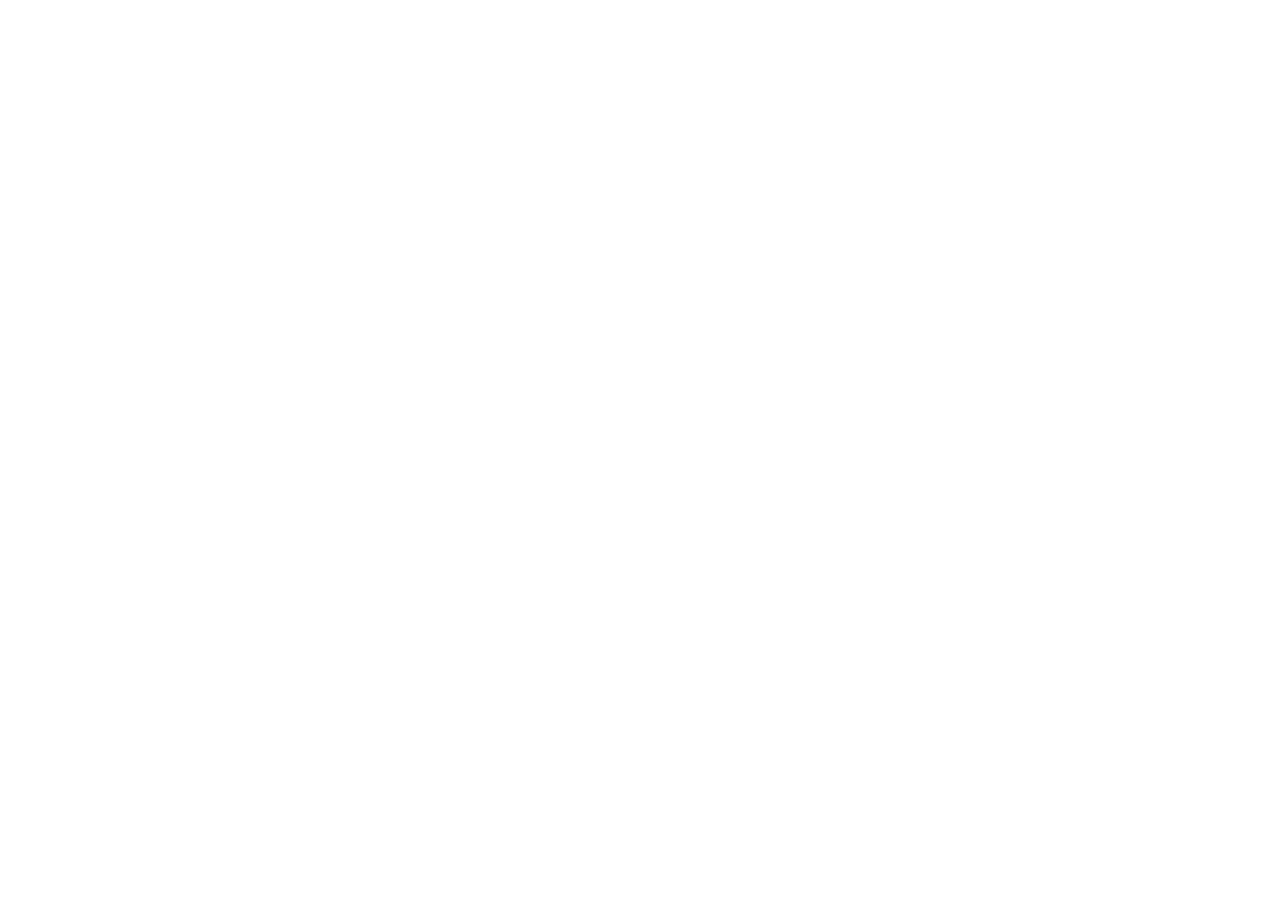
==== index.html @ 4f813966 "first commit" ====
<!DOCTYPE html>
<html lang="en">

<head>
    <meta charset="UTF-8">
    <meta name="viewport" content="width=device-width, initial-scale=1.0">
    <meta http-equiv="X-UA-Compatible" content="ie=edge">
    <title>Creative Agency Site</title>
    <link rel="stylesheet" href="https://use.fontawesome.com/releases/v5.8.1/css/all.css" integrity="sha384-50oBUHEmvpQ+1lW4y57PTFmhCaXp0ML5d60M1M7uH2+nqUivzIebhndOJK28anvf" crossorigin="anonymous">
    <link rel="stylesheet" href="style.css">
</head>

<body>
  
    <script defer src="script.js" defer></script>
</body>


</html>
---- style.css ----
@import url('https://fonts.googleapis.com/css2?family=Heebo:wght@100;200;400&family=Lobster&display=swap');

*,
*:before,
*:after {
    box-sizing: border-box;
}

body {
    margin: 0;
    padding: 0;
    font-size: 100%;
    font-family: 'Heebo', sans-serif;
    line-height: 1.6em;
}
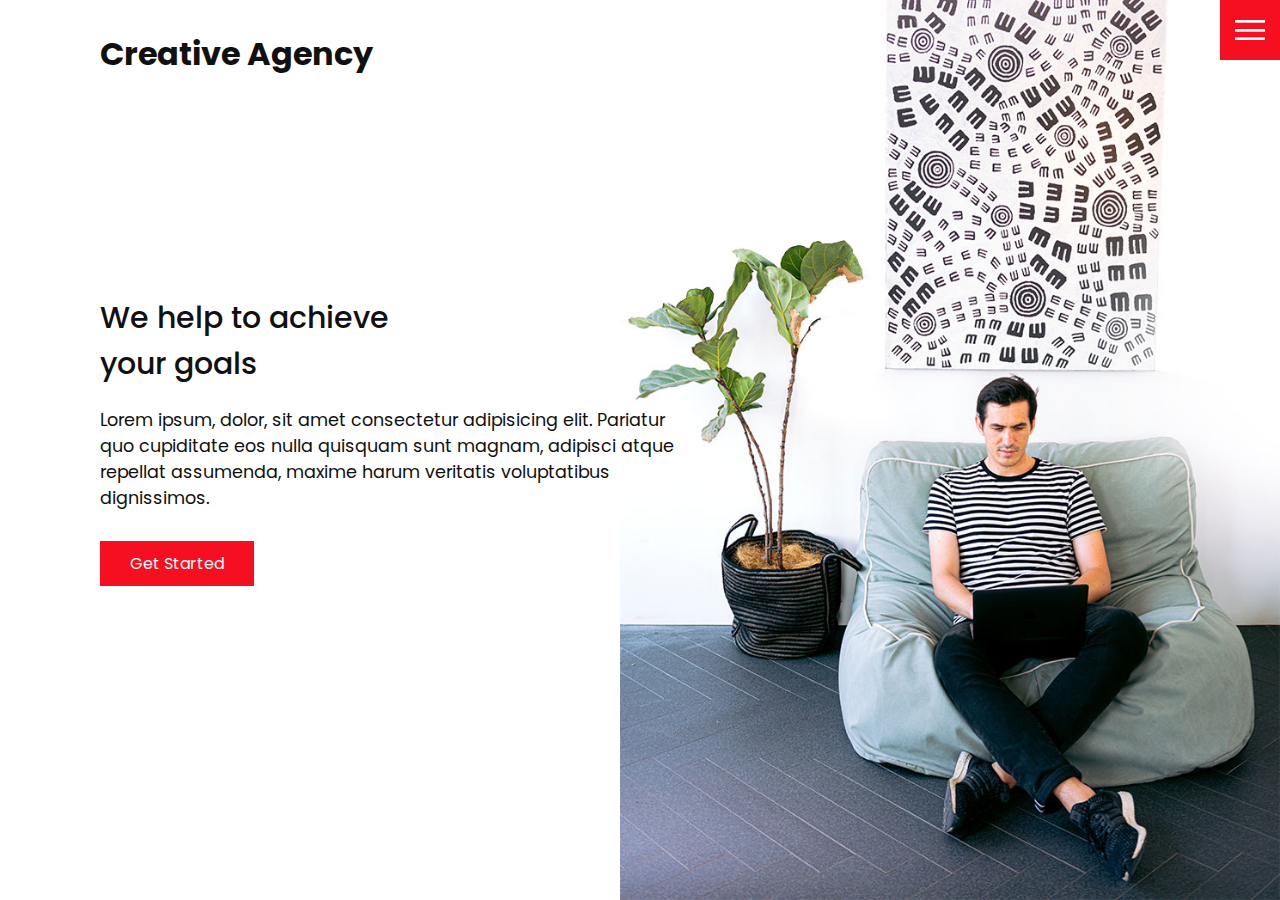
==== commit be264ee3: "final files" ====
--- a/index.html
+++ b/index.html
@@ -11,9 +11,35 @@
 </head>
 
 <body>
-  
-    <script defer src="script.js" defer></script>
+    <header>
+        <div class="logo">Creative Agency</div>
+        <div class="toggle"></div>
+        <div class="navigation">
+            <ul>
+                <li><a href="index.html">Home</a></li>
+                <li><a href="services.html">Services</a></li>
+                <li><a href="work.html">Work</a></li>
+                <li><a href="contact.html">Contact Us</a></li>
+            </ul>
+            <div class="social-bar">
+                <ul>
+                    <li><a href="https://facebook.com"></a><img src="images/facebook.png" alt="" target="_blank"></li>
+                    <li><a href="https://twitter.com"></a><img src="images/twitter.png" alt="" target="_blank"></li>
+                    <li><a href="https://instagram.com"></a><img src="images/instagram.png" alt="" target="_blank"></li>
+                </ul>
+                <a href="mailto:contremoi@yandex.ru" class="email-icon"><img src="images/email.png" alt="email"></a>
+            </div>
+        </div>
+    </header>
+    <section class="home">
+        <img src="images/home-img.jpg" class="home-image" alt="">
+        <div class="home-content">
+            <h1>We help to achieve <br /> your goals</h1>
+            <p>Lorem ipsum, dolor, sit amet consectetur adipisicing elit. Pariatur quo cupiditate eos nulla quisquam sunt magnam, adipisci atque repellat assumenda, maxime harum veritatis voluptatibus dignissimos.</p>
+            <a href="contact.html" class="btn">Get Started</a>
+        </div>
+    </section>
+    <script src="script.js" defer></script>
 </body>
 
-
 </html>--- a/style.css
+++ b/style.css
@@ -1,16 +1,395 @@
-@import url('https://fonts.googleapis.com/css2?family=Heebo:wght@100;200;400&family=Lobster&display=swap');
+@import url('https://fonts.googleapis.com/css2?family=Poppins:wght@100;200;300;400;500;600;700;800;900&display=swap');
+
+
+:root {
+    --primary-color: #f60f20;
+    --secondary-color: #1b206e;
+}
 
 *,
 *:before,
 *:after {
     box-sizing: border-box;
-}
-
-body {
     margin: 0;
     padding: 0;
+}
+
+html,
+body {
     font-size: 100%;
-    font-family: 'Heebo', sans-serif;
-    line-height: 1.6em;
-}
-
+    font-family: 'Poppins', sans-serif;
+    color: #111;
+}
+
+h1 {
+    font-size: 30px;
+    font-weight: 500;
+}
+
+p {
+    margin: 20px 0 10px;
+    font-size: 1.1rem;
+}
+
+section {
+    display: flex;
+    flex-direction: column;
+    height: 100vh;
+    align-items: center;
+    padding: 100px;
+    margin-top: 60px;
+}
+
+section.home {
+    flex-direction: row;
+    margin-top: 0;
+}
+
+.btn {
+    display: inline-block;
+    background: var(--primary-color);
+    color: #fff;
+    text-decoration: none;
+    padding: 10px 30px;
+    margin: 20px 0;
+    cursor: pointer;
+    border: 0;
+}
+
+.btn:hover {
+    transform: scale(.98)
+}
+
+.logo {
+    position: absolute;
+    top: 30px;
+    left: 100px;
+    font-size: 2rem;
+    font-weight: 700;
+    z-index: 20;
+}
+
+/*Toggle*/
+.toggle {
+    position: fixed;
+    top: 0;
+    right: 0;
+    width: 60px;
+    height: 60px;
+    background: var(--primary-color) url(images/menu.png);
+    background-size: 30px;
+    background-repeat: no-repeat;
+    background-position: center;
+    z-index: 20;
+    cursor: pointer;
+}
+
+.toggle.active {
+    background: var(--primary-color) url(images/close.png);
+    background-size: 25px;
+    background-repeat: no-repeat;
+    background-position: center;
+}
+
+/*Homepage*/
+.home-content {
+    position: relative;
+    z-index: 10;
+    max-width: 600px;
+}
+
+.home-image {
+    position: absolute;
+    bottom: 0;
+    right: 0;
+    height: 110%;
+}
+
+.navigation {
+    position: fixed;
+    top: 0;
+    left: 100%;
+    height: 100%;
+    width: 100%;
+    background-color: #fff;
+    z-index: 15;
+    display: flex;
+    justify-content: center;
+    align-items: center;
+}
+
+.navigation.active {
+    left: 0;
+}
+
+.naviation ul {
+    position: relative;
+}
+
+.navigation ul li {
+    position: relative;
+    list-style: none;
+    text-align: center;
+}
+
+.navigation ul li a {
+    font-size: 2.2rem;
+    color: #111;
+    text-decoration: none;
+    font-weight: 300;
+}
+
+.navigation ul li a:hover {
+    color: var(--primary-color);
+}
+
+.navigation .social-bar {
+    position: absolute;
+    top: 0;
+    left: 0;
+    width: 60px;
+    height: 100%;
+    display: flex;
+    justify-content: center;
+    align-items: center;
+}
+
+.navigation .social-bar ul li img {
+    display: inline-block;
+    transform: scale(.5);
+}
+
+.navigation .email-icon {
+    position: absolute;
+    bottom: 20px;
+    transform: scale(0.5);
+}
+
+/*Services Page*/
+
+.services {
+    margin-top: 40px;
+    display: grid;
+    grid-template-columns: repeat(3, 1fr);
+    grid-gap: 40px;
+    text-align: center;
+}
+
+.services .service {
+    padding: 30px;
+}
+
+.services .service:hover {
+    box-shadow: 0 10px 30px rgba(0, 0, 0, .1);
+}
+
+.services .service h2 {
+    font-size: 24px;
+    font-weight: 500;
+    margin-top: 20px;
+    color: var(--secondary-color);
+}
+
+.services .service .icon img {
+    max-width: 100px;
+}
+
+/*Work Page*/
+
+.portfolio {
+    display: flex;
+    flex-wrap: wrap;
+    justify-content: center;
+    margin-top: 20px;
+}
+
+.portfolio .item {
+    position: relative;
+    width: 300px;
+    height: 300px;
+    margin: 5px;
+}
+
+.portfolio .item img {
+    width: 100%;
+    height: 100%;
+}
+
+.portfolio .item .action {
+    position: absolute;
+    top: 0;
+    left: 0;
+    width: 100%;
+    height: 100%;
+    background: rgba(0, 0, 0, .8);
+    display: flex;
+    justify-content: center;
+    align-items: center;
+    opacity: 0;
+    transition: opacity .5s;
+}
+
+.portfolio .item:hover .action {
+    opacity: 1;
+}
+
+.portfolio .item .action a {
+    display: inline-block;
+    color: #fff;
+    text-decoration: none;
+    border: 1px solid #fff;
+    padding: 5px 15px;
+}
+
+
+/*Contact Page*/
+.contact {
+    position: relative;
+    width: 100%;
+    margin-top: 50px;
+    display: flex;
+    justify-content: space-between;
+    align-items: flex-start
+}
+
+.contact-form {
+    position: relative;
+    background: #f9f9f9;
+    width: calc(100% - 400px);
+    padding: 60px 40px 20px;
+}
+
+.contact-form form {
+    width: 100%;
+}
+
+.contact-form .row {
+    width: 100%;
+    display: flex;
+}
+
+.contact-form .input50 {
+    width: 50%;
+    margin: 0 10px;
+}
+
+.contact-form .input100 {
+    width: 100%;
+    margin: 0 10px;
+}
+
+.contact-form .row input,
+.contact-form .row textarea {
+    position: relative;
+    border: 1px solid rgba(0, 0, 0, 0.2);
+    color: #111;
+    background: transparent;
+    width: 100%;
+    padding: 10px;
+    outline: none;
+    font-size: 16px;
+    font-weight: 300;
+    margin: 10px 0;
+    resize: none;
+}
+
+.contact-form .row textarea {
+    height: 150px;
+}
+
+.contact-form .row input[type="submit"] {
+    background-color: var(--secondary-color);
+    color: #fff;
+    margin: 0;
+    text-transform: uppercase;
+    letter-spacing: 2px;
+    font-weight: 300;
+    border: 0;
+    cursor: pointer;
+}
+
+.contact-info {
+    width: 350px;
+    background: #f9f9f9;
+    padding: 60px 40px 20px;
+}
+
+.contact-info .info-box {
+    display: flex;
+    align-items: flex-start;
+    margin-bottom: 40px;
+}
+
+.contact-info .info-box .contact-icon {
+    width: 20px;
+    margin-right: 40px;
+}
+
+.contact-info .info-box .details h4 {
+    color: var(--secondary-color);
+
+}
+
+.contact-info .info-box .details p,
+.contact-info .info-box .details a {
+    color: #111;
+}
+
+@media screen and (max-width: 1068px) {
+    .home-image {
+        display: none;
+    }
+
+    .logo {
+        top: 10px;
+        left: 40px;
+        font-size: 1.5rem;
+    }
+
+    section {
+        padding: 100px 40px;
+    }
+
+    .navigation ul li a {
+        font-size: 2rem;
+    }
+
+    .services {
+        grid-template-columns: repeat(2, 1fr);
+    }
+
+    .contact {
+        flex-direction: column;
+    }
+
+    .contact-form {
+        width: 100%;
+        padding: 30px 30px 20px;
+    }
+
+    .contact-form .row {
+        flex-direction: column;
+    }
+
+    .contact-form .input50,
+    .contact-form .input100 {
+        width: 100%;
+        margin: 0;
+    }
+
+    .contact-info {
+        width: 100%;
+        margin-top: 20px;
+        padding: 30px 30px 20px;
+    }
+}
+
+@media (max-width: 768px) {
+    .services {
+        grid-template-columns: 1fr;
+    }
+
+    .services .service {
+        box-shadow: 0 10px 30px rgba(0, 0, 0, .1);
+    }
+}